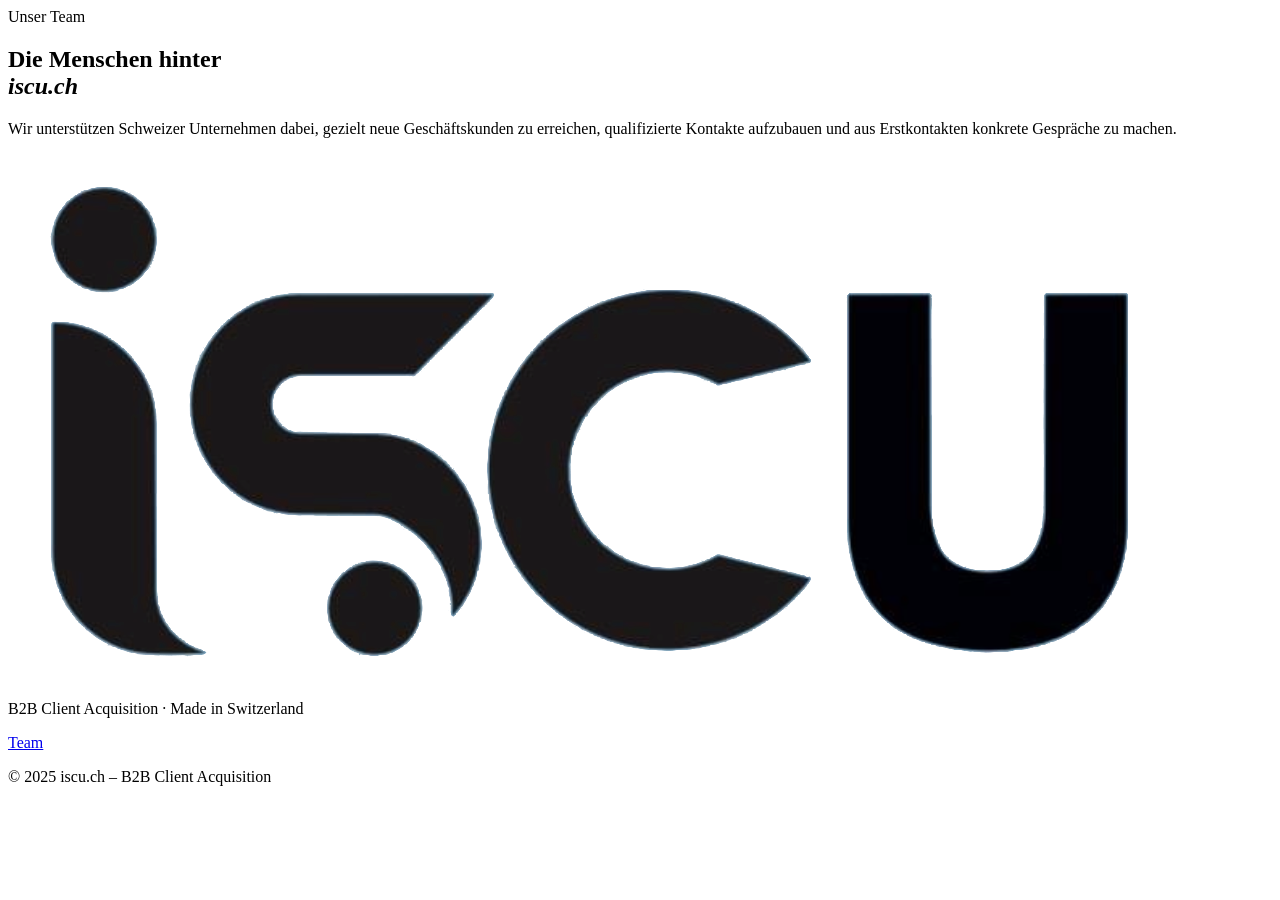
==== Clipboard.html @ dbb570d8 "Add initial HTML structure for team section" ====
<!DOCTYPE html>
<html lang="en">

<head>
    <meta charset="UTF-8">
    <meta name="viewport" content="width=device-width, initial-scale=1.0">
    <title>Team – iscu.ch</title>
</head>

<body>

    <section id="team" class="section team-section tabbed-section">

        <div
            class="section-label"
            data-de="Unser Team"
            data-fr="Notre Équipe"
            data-en="Our Team"
        >
            Unser Team
        </div>

        <h2
            data-de="Die Menschen hinter<br><em>iscu.ch</em>"
            data-fr="Les personnes derrière<br><em>iscu.ch</em>"
            data-en="The people behind<br><em>iscu.ch</em>"
        >
            Die Menschen hinter<br><em>iscu.ch</em>
        </h2>

        <p
            data-de="Wir unterstützen Schweizer Unternehmen dabei, gezielt neue Geschäftskunden zu erreichen, qualifizierte Kontakte aufzubauen und aus Erstkontakten konkrete Gespräche zu machen."
            data-fr="Nous aidons les entreprises suisses à atteindre de manière ciblée de nouveaux clients professionnels, à construire des contacts qualifiés et à transformer les premiers échanges en rendez-vous concrets."
            data-en="We help Swiss companies reach new business customers, build qualified contacts and turn initial outreach into concrete sales conversations."
        >
            Wir unterstützen Schweizer Unternehmen dabei, gezielt neue Geschäftskunden zu erreichen, qualifizierte Kontakte aufzubauen und aus Erstkontakten konkrete Gespräche zu machen.
        </p>

    </section>


    <footer>
        <div class="footer-inner">

            <img
                src="assets/img/logo-v3-transparent.png"
                alt="iscu.ch"
                class="brand-logo footer-logo"
            >

            <p
                class="footer-tagline"
                data-de="B2B Client Acquisition · Made in Switzerland"
                data-fr="B2B Client Acquisition · Made in Switzerland"
                data-en="B2B Client Acquisition · Made in Switzerland"
            >
                B2B Client Acquisition · Made in Switzerland
            </p>

            <!--
            ANCIEN POSITIONNEMENT – BEI BEDARF REAKTIVIEREN

            <p
                class="footer-tagline"
                data-de="Social Recruiting · Made in Switzerland"
                data-fr="Social Recruiting · Made in Switzerland"
                data-en="Social Recruiting · Made in Switzerland"
            >
                Social Recruiting · Made in Switzerland
            </p>
            -->

            <div class="footer-links">
                <a
                    href="#team"
                    data-de="Team"
                    data-fr="Équipe"
                    data-en="Team"
                >
                    Team
                </a>
            </div>

            <p class="footer-copy">
                © 2025 iscu.ch – B2B Client Acquisition
            </p>

            <!--
            ANCIEN COPYRIGHT – BEI BEDARF REAKTIVIEREN

            <p class="footer-copy">
                © 2025 iscu.ch – Social Recruiting neu gedacht
            </p>
            -->

        </div>
    </footer>


    <script>
        animateFollower();

        document.querySelectorAll(
            'a, button, .angebot-card, .team-card, .faq-item'
        ).forEach(el => {

            el.addEventListener('mouseenter', () => {
                cursor.classList.add('hover');
                follower.classList.add('hover');
            });

            el.addEventListener('mouseleave', () => {
                cursor.classList.remove('hover');
                follower.classList.remove('hover');
            });

        });


        // ── TAB NAVIGATION ────────────────────────
        const TAB_IDS = [
            'about',
            'angebot',
            'icp',
            'prozess',
            'vergleich',
            'team',
            'faq',
            'contact'
        ];
    </script>

</body>

</html>
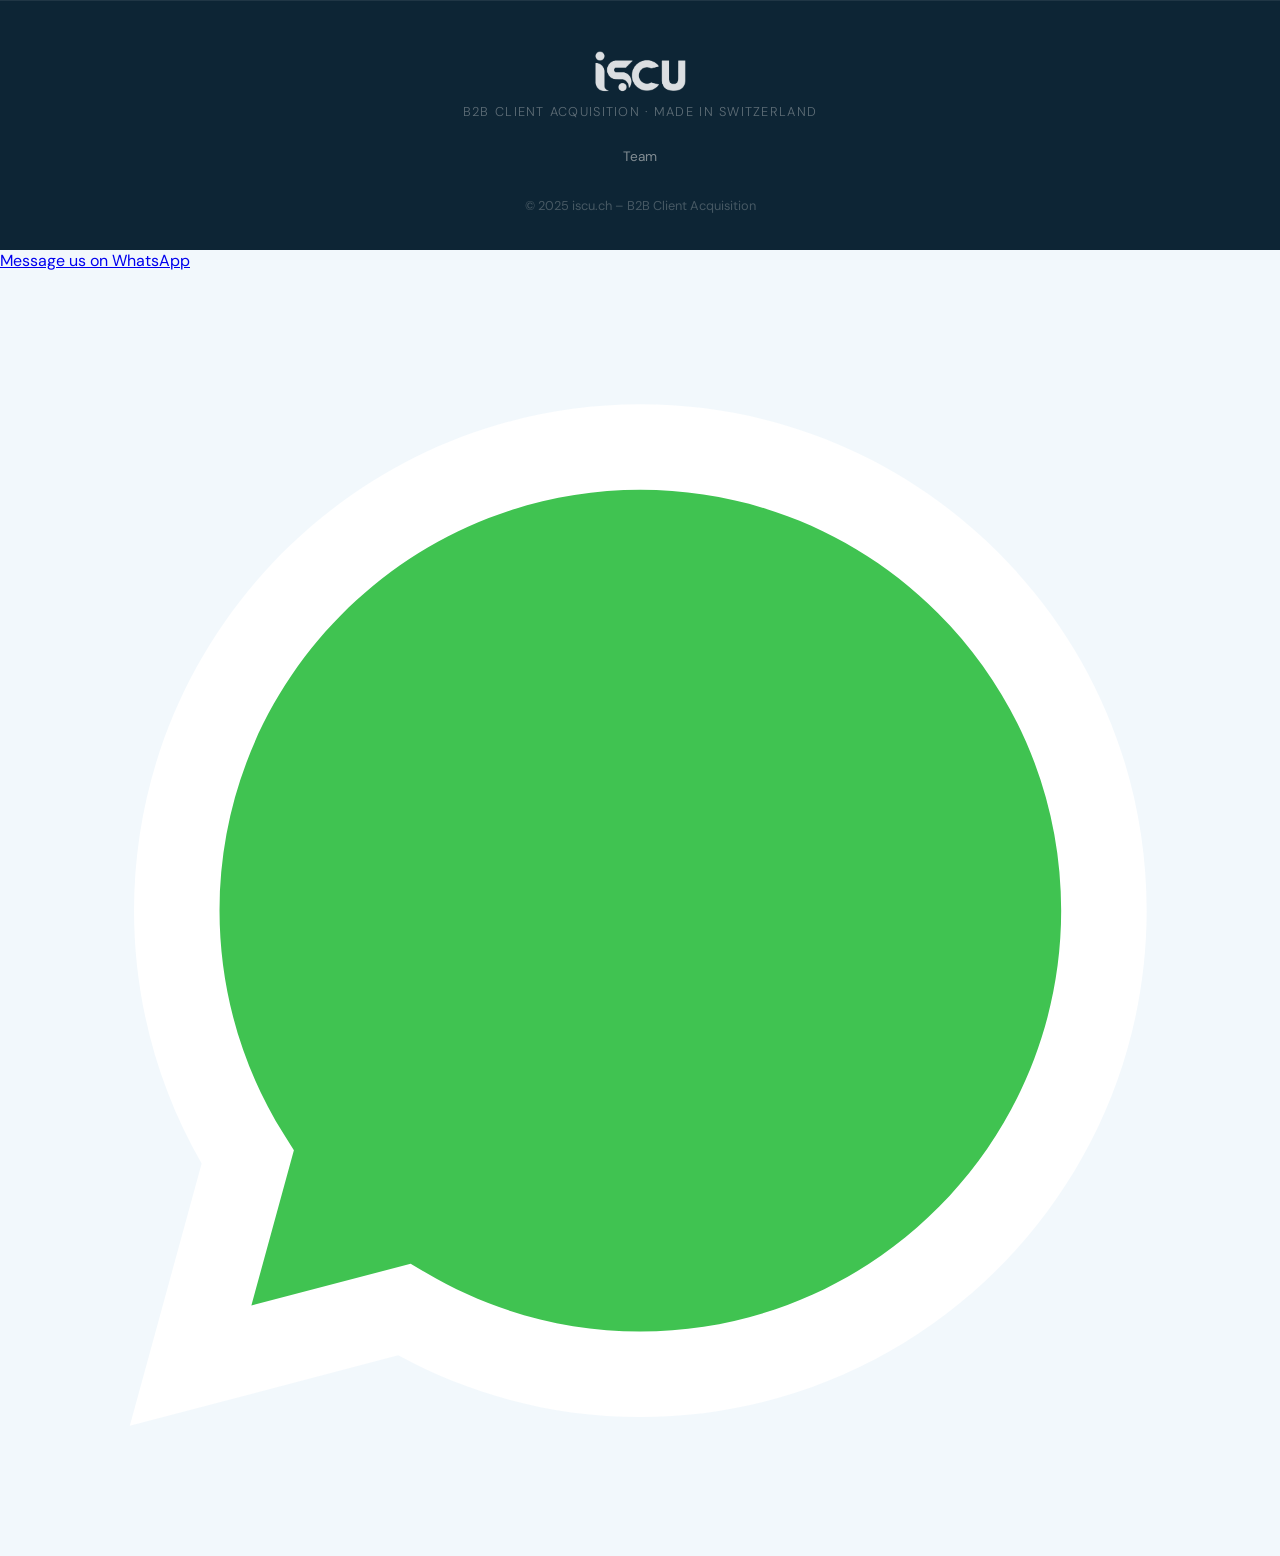
==== commit c05d5bcf: "Add WhatsApp contact button to Clipboard.html Added a WhatsApp contact button to the webpage." ====
--- a/Clipboard.html
+++ b/Clipboard.html
@@ -5,6 +5,7 @@
     <meta charset="UTF-8">
     <meta name="viewport" content="width=device-width, initial-scale=1.0">
     <title>Team – iscu.ch</title>
+    <link rel="stylesheet" href="assets/css/style.css">
 </head>
 
 <body>
@@ -130,6 +131,12 @@
         ];
     </script>
 
+
+<!-- WhatsApp contact button -->
+<a class="whatsapp-button" href="https://wa.me/message/PDIHFZINMVZZD1" target="_blank" rel="noopener noreferrer" aria-label="WhatsApp" aria-labelledby="whatsapp-label" title="WhatsApp">
+  <span id="whatsapp-label" data-de="Schreiben Sie uns auf WhatsApp" data-fr="Écrivez-nous sur WhatsApp" data-en="Message us on WhatsApp">Message us on WhatsApp</span>
+  <svg viewBox="0 0 48 48" aria-hidden="true" focusable="false" xmlns="http://www.w3.org/2000/svg"><path d="M4.868,43.303l2.694-9.835C5.9,30.59,5.026,27.324,5.027,23.979C5.032,13.514,13.548,5,24.014,5c5.079.002,9.845,1.979,13.43,5.566,3.584,3.588,5.558,8.356,5.556,13.428-.004,10.465-8.522,18.98-18.986,18.98h-.008c-3.177-.001-6.3-.798-9.073-2.311L4.868,43.303z" fill="#fff"/><path d="M35.176,12.832c-2.98-2.982-6.941-4.625-11.157-4.626-8.704,0-15.783,7.076-15.787,15.774-.001,2.981.833,5.883,2.413,8.396l.376.597-1.595,5.821,5.973-1.566.577.342c2.422,1.438,5.2,2.198,8.032,2.199h.006c8.698,0,15.777-7.077,15.78-15.776.001-4.215-1.638-8.179-4.618-11.161z" fill="#40c351"/></svg>
+</a>
 </body>
 
 </html>
--- a/assets/css/style.css
+++ b/assets/css/style.css
@@ -0,0 +1,912 @@
+@import url('https://fonts.googleapis.com/css2?family=Fraunces:ital,wght@0,300;0,600;1,300&family=DM+Sans:wght@300;400;500&display=swap');
+
+:root {
+  --bg: #F2F8FC;
+  --text: #0D2535;
+  --muted: #6A90A5;
+  --accent: #B5D5E6;
+  --warm: #D5EBF5;
+  --highlight: #5AAED0;
+  --nav-bg: rgba(242,248,252,.92);
+  --footer-bg: #0D2535;
+}
+
+[data-theme="dark"] {
+  --bg: #0D1F2D;
+  --text: #E4F1F8;
+  --muted: #7AABBF;
+  --accent: #1B3A50;
+  --warm: #12293A;
+  --highlight: #5AAED0;
+  --nav-bg: rgba(13,31,45,.92);
+  --footer-bg: #060F17;
+}
+
+*, *::before, *::after { box-sizing: border-box; margin: 0; padding: 0; }
+html { scroll-behavior: smooth; }
+body {
+  font-family: 'DM Sans', sans-serif;
+  background: var(--bg);
+  color: var(--text);
+  cursor: none;
+  overflow-x: hidden;
+}
+
+/* ── CUSTOM CURSOR ────────────────────────────── */
+.cursor {
+  width: 8px; height: 8px;
+  background: var(--text);
+  border-radius: 50%;
+  position: fixed; top: -4px; left: -4px;
+  pointer-events: none; z-index: 9999;
+  transition: width .2s, height .2s, background .2s;
+}
+.cursor-follower {
+  width: 36px; height: 36px;
+  border: 1px solid var(--text);
+  border-radius: 50%;
+  position: fixed; top: -18px; left: -18px;
+  pointer-events: none; z-index: 9998;
+  opacity: .4;
+  transition: width .3s, height .3s, opacity .3s;
+}
+.cursor.hover { width: 16px; height: 16px; background: var(--highlight); }
+.cursor-follower.hover { width: 56px; height: 56px; opacity: .15; }
+
+/* ── PAGE TRANSITION ──────────────────────────── */
+.page-transition {
+  position: fixed; inset: 0;
+  background: var(--text); z-index: 9000;
+  transform: scaleY(0); transform-origin: bottom;
+  transition: transform .5s cubic-bezier(.76,0,.24,1);
+}
+.page-transition.active { transform: scaleY(1); }
+
+/* ── SCROLL REVEAL ────────────────────────────── */
+.reveal { opacity: 0; transform: translateY(32px); transition: opacity .7s ease, transform .7s ease; }
+.reveal.visible { opacity: 1; transform: translateY(0); }
+
+/* ── NAVBAR ───────────────────────────────────── */
+.nav {
+  display: flex; justify-content: space-between; align-items: center;
+  padding: 20px 48px;
+  background: var(--nav-bg);
+  backdrop-filter: blur(12px);
+  position: sticky; top: 0; z-index: 100;
+  border-bottom: 1px solid var(--accent);
+}
+.brand-link { text-decoration: none; color: inherit; }
+.brand { font-family: 'Fraunces', serif; font-weight: 600; font-size: 22px; letter-spacing: -.5px; }
+.brand span { color: var(--highlight); }
+.nav-links a {
+  font-size: .9rem; font-weight: 400; color: var(--text);
+  margin-left: 28px; text-decoration: none;
+  letter-spacing: .02em; transition: color .2s;
+}
+.nav-links a:hover { color: var(--highlight); }
+.nav-dropdown {
+  position: relative;
+  display: inline-block;
+  margin-left: 28px;
+}
+.nav-dropdown summary {
+  list-style: none;
+  display: inline-flex;
+  align-items: center;
+  gap: 6px;
+  font-size: .9rem;
+  font-weight: 500;
+  color: var(--text);
+  cursor: pointer;
+  letter-spacing: .02em;
+  transition: color .2s;
+}
+.nav-dropdown summary::-webkit-details-marker { display: none; }
+.nav-dropdown summary:hover { color: var(--highlight); }
+.nav-dropdown-icon {
+  font-size: .8rem;
+  line-height: 1;
+  transition: transform .2s;
+}
+.nav-dropdown[open] .nav-dropdown-icon { transform: rotate(180deg); }
+.nav-dropdown-menu {
+  position: absolute;
+  top: calc(100% + 18px);
+  right: 0;
+  min-width: 220px;
+  padding: 8px;
+  background: var(--bg);
+  border: 1px solid var(--accent);
+  border-radius: 8px;
+  box-shadow: 0 18px 44px rgba(13,37,53,.14);
+  z-index: 120;
+}
+.nav-dropdown-menu::before {
+  content: '';
+  position: absolute;
+  top: -18px;
+  right: 0;
+  width: 100%;
+  height: 18px;
+}
+.nav-dropdown-menu .page-tab,
+.nav-dropdown-menu a {
+  width: 100%;
+  display: flex;
+  align-items: center;
+  justify-content: flex-start;
+  text-align: left;
+  margin: 0;
+}
+.nav-dropdown-menu a {
+  padding: 8px 22px;
+  border-radius: 6px;
+  color: var(--muted);
+  font-size: .85rem;
+  font-weight: 500;
+  text-decoration: none;
+  white-space: nowrap;
+}
+.nav-dropdown-menu a:hover {
+  background: var(--warm);
+  color: var(--text);
+}
+
+/* Nav CTA pill */
+.nav-cta {
+  margin-left: 32px;
+  background: var(--text); color: var(--bg);
+  padding: 9px 20px; border-radius: 4px;
+  text-decoration: none; font-size: .82rem; font-weight: 500;
+  letter-spacing: .02em; white-space: nowrap;
+  transition: background .3s, transform .2s;
+}
+.nav-cta:hover { background: var(--highlight); transform: translateY(-1px); }
+
+/* Hamburger */
+.hamburger { display: none; flex-direction: column; gap: 5px; cursor: none; }
+.hamburger span { display: block; width: 24px; height: 1.5px; background: var(--text); transition: transform .3s, opacity .3s; }
+.hamburger.open span:nth-child(1) { transform: translateY(6.5px) rotate(45deg); }
+.hamburger.open span:nth-child(2) { opacity: 0; }
+.hamburger.open span:nth-child(3) { transform: translateY(-6.5px) rotate(-45deg); }
+
+.mobile-menu {
+  display: none; flex-direction: column;
+  background: var(--bg); border-bottom: 1px solid var(--accent);
+  max-height: 0; overflow: hidden;
+  transition: max-height .4s ease, padding .3s ease;
+}
+.mobile-menu.open { max-height: 500px; padding: 20px 0; }
+.mobile-menu-bottom { display: flex; justify-content: space-between; align-items: center; padding: 16px 24px 4px; border-top: 1px solid var(--accent); margin-top: 8px; }
+.mobile-lang { display: flex; align-items: center; gap: 4px; }
+.mobile-theme-btn { display: flex; align-items: center; gap: 8px; background: none; border: none; color: var(--muted); font-family: 'DM Sans', sans-serif; font-size: .85rem; cursor: pointer; padding: 4px 8px; border-radius: 4px; transition: color .2s; }
+.mobile-theme-btn:hover { color: var(--text); }
+.mobile-menu a {
+  font-size: 1.05rem; color: var(--text); text-decoration: none;
+  padding: 14px 24px; border-bottom: 1px solid var(--accent);
+  transition: background .2s;
+}
+.mobile-menu a:hover { background: var(--warm); }
+.mobile-cta {
+  background: var(--text) !important; color: var(--bg) !important;
+  font-weight: 500; margin: 12px 24px 0; border-radius: 4px;
+  border: none !important; text-align: center;
+}
+
+/* ── HERO ─────────────────────────────────────── */
+.hero {
+  min-height: 90vh;
+  display: flex; justify-content: center; align-items: center;
+  text-align: center; flex-direction: column;
+  padding: 80px 20px 60px;
+  position: relative; overflow: hidden;
+}
+.hero-bg-text {
+  position: absolute;
+  font-family: 'Fraunces', serif;
+  font-size: clamp(120px, 22vw, 320px);
+  font-weight: 600; color: transparent;
+  -webkit-text-stroke: 1px var(--accent);
+  letter-spacing: -4px; user-select: none;
+  opacity: .45; z-index: 0;
+}
+.hero-text { position: relative; z-index: 1; }
+.hero-label {
+  display: inline-block; font-size: .78rem; font-weight: 500;
+  letter-spacing: .12em; text-transform: uppercase;
+  color: var(--highlight); border: 1px solid var(--highlight);
+  padding: 6px 16px; border-radius: 20px; margin-bottom: 28px;
+}
+.hero h1 {
+  font-family: 'Fraunces', serif;
+  font-size: clamp(2.8rem, 6vw, 5rem);
+  font-weight: 600; line-height: 1.1;
+  letter-spacing: -2px; margin-bottom: 1.2rem;
+}
+.hero h1 em { font-style: italic; font-weight: 300; color: var(--highlight); }
+.hero p { color: var(--muted); font-size: 1.05rem; font-weight: 300; margin-bottom: 1.8rem; line-height: 1.7; }
+
+/* Platform badges in hero */
+.hero-platforms { display: flex; gap: 10px; justify-content: center; flex-wrap: wrap; margin-bottom: 2rem; }
+.platform-badge {
+  font-size: .78rem; font-weight: 500; letter-spacing: .06em;
+  text-transform: uppercase; color: var(--muted);
+  background: var(--warm); border: 1px solid var(--accent);
+  padding: 5px 14px; border-radius: 20px;
+}
+
+.hero-actions { display: flex; gap: 12px; justify-content: center; flex-wrap: wrap; }
+
+/* ── BUTTONS / CTA ────────────────────────────── */
+.cta {
+  background: var(--text); color: var(--bg);
+  padding: 14px 30px; border-radius: 4px;
+  text-decoration: none; font-size: .9rem; font-weight: 500;
+  letter-spacing: .02em; transition: background .3s, transform .2s;
+  display: inline-block;
+}
+.cta:hover { background: var(--highlight); transform: translateY(-2px); }
+.cta.alt {
+  background: transparent; color: var(--text);
+  border: 1px solid var(--accent);
+}
+.cta.alt:hover { border-color: var(--text); background: transparent; }
+
+/* Scroll hint */
+.scroll-hint {
+  position: absolute; bottom: 32px;
+  display: flex; flex-direction: column; align-items: center; gap: 8px;
+  color: var(--muted); font-size: .75rem; letter-spacing: .1em; text-transform: uppercase;
+}
+.scroll-line { width: 1px; height: 40px; background: var(--muted); animation: scrollPulse 2s ease-in-out infinite; }
+@keyframes scrollPulse { 0%,100% { opacity: .3; transform: scaleY(1); } 50% { opacity: 1; transform: scaleY(1.3); } }
+
+/* ── STATS ────────────────────────────────────── */
+.stats { display: grid; grid-template-columns: repeat(3,1fr); background: var(--text); color: var(--bg); }
+.stat { padding: 52px 32px; text-align: center; border-right: 1px solid rgba(255,255,255,.1); }
+.stat:last-child { border-right: none; }
+.counter { font-family: 'Fraunces', serif; font-size: 3.2rem; font-weight: 600; display: block; color: var(--highlight); }
+.stat p { font-size: .85rem; color: rgba(245,244,240,.5); margin-top: 6px; font-weight: 300; }
+
+/* ── SECTION BASE ─────────────────────────────── */
+.section { max-width: 900px; margin: 0 auto; padding: 120px 20px; text-align: center; }
+.section-label {
+  font-size: .75rem; font-weight: 500; letter-spacing: .14em; text-transform: uppercase;
+  color: var(--highlight); margin-bottom: 16px;
+}
+.section-label.light { color: rgba(245,244,240,.5); }
+.section h2 {
+  font-family: 'Fraunces', serif;
+  font-size: clamp(2rem, 4vw, 3.2rem);
+  font-weight: 600; line-height: 1.15;
+  letter-spacing: -1px; margin-bottom: 1.2rem;
+}
+.section h2 em { font-style: italic; font-weight: 300; color: var(--highlight); }
+.section > p {
+  color: var(--muted); font-size: 1.05rem; font-weight: 300;
+  line-height: 1.75; max-width: 600px; margin: 0 auto 56px;
+}
+
+/* ── PILLARS ──────────────────────────────────── */
+.pillars { display: grid; grid-template-columns: repeat(3,1fr); gap: 20px; margin-top: 20px; }
+.pillar {
+  background: white; border-radius: 16px; padding: 36px 24px;
+  box-shadow: 0 2px 20px rgba(0,0,0,.04); border: 1px solid var(--accent);
+  transition: transform .3s, box-shadow .3s;
+}
+.pillar:hover { transform: translateY(-6px); box-shadow: 0 12px 40px rgba(0,0,0,.08); }
+.pillar-icon { font-size: 1.8rem; margin-bottom: 14px; }
+.pillar h3 { font-family: 'Fraunces', serif; font-size: 1.2rem; font-weight: 600; margin-bottom: 8px; }
+.pillar p { color: var(--muted); font-size: .9rem; font-weight: 300; }
+
+/* ── LEISTUNGEN / PLATFORMS GRID ─────────────── */
+.leistungen-section { max-width: 1100px; }
+.platforms-grid { display: grid; grid-template-columns: repeat(4,1fr); gap: 20px; margin-top: 8px; }
+.platform-card {
+  background: white; border-radius: 20px; padding: 36px 24px;
+  box-shadow: 0 2px 20px rgba(0,0,0,.04); border: 1px solid var(--accent);
+  text-align: left; transition: transform .3s, box-shadow .3s;
+}
+.platform-card:hover { transform: translateY(-6px); box-shadow: 0 16px 48px rgba(0,0,0,.08); }
+.platform-logo {
+  width: 52px; height: 52px; border-radius: 14px;
+  display: flex; align-items: center; justify-content: center;
+  margin-bottom: 20px; color: white;
+}
+.platform-logo.insta { background: linear-gradient(135deg, #833ab4, #fd1d1d, #fcb045); }
+.platform-logo.tiktok { background: #010101; }
+.platform-logo.facebook { background: #1877f2; }
+.platform-logo.linkedin { background: #0a66c2; }
+.platform-card h3 { font-family: 'Fraunces', serif; font-size: 1.25rem; font-weight: 600; margin-bottom: 10px; }
+.platform-card p { color: var(--muted); font-size: .9rem; font-weight: 300; line-height: 1.65; margin-bottom: 16px; }
+.platform-features { list-style: none; padding: 0; }
+.platform-features li {
+  font-size: .82rem; color: var(--muted); font-weight: 400;
+  padding: 5px 0; border-bottom: 1px solid var(--warm);
+}
+.platform-features li::before { content: '→ '; color: var(--highlight); }
+.platform-features li:last-child { border-bottom: none; }
+
+/* ── PROZESS ──────────────────────────────────── */
+.prozess-section { max-width: 960px; }
+.prozess-steps {
+  display: grid; grid-template-columns: repeat(4,1fr);
+  gap: 0; margin-top: 20px;
+  border: 1px solid var(--accent); border-radius: 20px; overflow: hidden;
+}
+.prozess-step {
+  background: white; padding: 44px 28px 40px;
+  border-right: 1px solid var(--accent);
+  position: relative;
+  opacity: 0; transform: translateY(24px);
+  transition: opacity .5s ease, transform .5s ease, box-shadow .3s;
+}
+.prozess-step.visible { opacity: 1; transform: translateY(0); }
+.prozess-step.last { border-right: none; }
+.prozess-step:hover { background: var(--warm); }
+.step-number {
+  font-family: 'Fraunces', serif; font-size: 2.8rem; font-weight: 600;
+  color: var(--accent); line-height: 1; margin-bottom: 20px;
+  display: block;
+}
+.step-content h3 {
+  font-family: 'Fraunces', serif; font-size: 1.15rem; font-weight: 600;
+  margin-bottom: 10px; color: var(--text);
+}
+.step-content p { color: var(--muted); font-size: .88rem; font-weight: 300; line-height: 1.65; }
+.step-arrow {
+  position: absolute; top: 44px; right: -14px;
+  width: 28px; height: 28px; background: var(--highlight);
+  border-radius: 50%; display: flex; align-items: center; justify-content: center;
+  color: white; font-size: .85rem; z-index: 2;
+}
+.prozess-step.last .step-arrow { display: none; }
+
+/* ── VERGLEICH ────────────────────────────────── */
+.vergleich-section {
+  max-width: 1100px; background: var(--footer-bg); color: #F2F8FC;
+  border: 1px solid rgba(181,213,230,.22); border-radius: 2px;
+  padding: 64px 28px; margin-top: 80px; margin-bottom: 80px;
+  box-shadow: 0 24px 70px rgba(13,37,53,.16);
+}
+.vergleich-section .section-label { color: var(--highlight); }
+.vergleich-section h2 {
+  color: #F2F8FC; font-size: clamp(2.1rem, 4.4vw, 3.55rem);
+  margin-bottom: 1rem;
+}
+.vergleich-section > p {
+  color: rgba(242,248,252,.72); max-width: 720px; margin-bottom: 42px;
+}
+.vergleich-cards {
+  display: grid !important; grid-template-columns: repeat(2, minmax(0, 1fr));
+  gap: 28px; max-width: 980px; margin: 0 auto; text-align: left;
+}
+.vergleich-card {
+  display: block;
+  min-height: 100%; border-radius: 8px; overflow: hidden;
+  border: 1px solid rgba(242,248,252,.1);
+  box-shadow: 0 18px 45px rgba(0,0,0,.16);
+}
+.vergleich-card h3 {
+  font-family: 'Fraunces', serif; font-size: clamp(1.65rem, 3vw, 2.25rem);
+  font-weight: 600; line-height: 1.1; letter-spacing: 0;
+  margin: 0; padding: 28px 32px;
+}
+.vergleich-card--traditional {
+  background: #16384D; color: #F2F8FC;
+}
+.vergleich-card--iscu {
+  background: var(--highlight); color: #F2F8FC;
+  border-color: rgba(242,248,252,.18);
+  box-shadow: 0 24px 56px rgba(90,174,208,.22);
+}
+.vergleich-card--traditional h3 { background: #102C3F; color: #F2F8FC; }
+.vergleich-card--iscu h3 {
+  background: rgba(13,37,53,.12); color: #fff;
+  font-size: clamp(2rem, 4vw, 3rem); text-align: center;
+  text-transform: lowercase;
+}
+.vergleich-list { list-style: none; padding: 26px 32px 32px; }
+.vergleich-list li {
+  display: flex !important; align-items: flex-start; gap: 14px;
+  padding: 11px 0; border-bottom: none;
+  color: rgba(242,248,252,.88); font-size: .95rem; font-weight: 500;
+  line-height: 1.45;
+}
+.vergleich-list li:first-child { padding-top: 0; }
+.vergleich-list li:last-child { border-bottom: none; padding-bottom: 0; }
+.vergleich-icon {
+  width: 22px; height: 22px; border-radius: 50%;
+  display: inline-flex; align-items: center; justify-content: center;
+  flex: 0 0 22px; margin-top: 0;
+  font-size: .76rem; font-weight: 700;
+}
+.vergleich-card--traditional .vergleich-icon {
+  border: 1px solid rgba(242,248,252,.85); color: #F2F8FC;
+}
+.vergleich-card--iscu .vergleich-list li {
+  color: #fff;
+}
+.vergleich-card--iscu .vergleich-icon {
+  background: #F2F8FC; color: var(--highlight);
+}
+
+/* ── FAQ ──────────────────────────────────────── */
+.faq-section { max-width: 760px; }
+.faq-list { text-align: left; }
+.faq-item { border-bottom: 1px solid var(--accent); }
+.faq-item:first-child { border-top: 1px solid var(--accent); }
+.faq-question {
+  width: 100%; background: none; border: none;
+  display: flex; justify-content: space-between; align-items: center;
+  padding: 22px 0; cursor: none;
+  font-family: 'DM Sans', sans-serif; font-size: 1rem; font-weight: 500;
+  color: var(--text); text-align: left; gap: 16px;
+  transition: color .2s;
+}
+.faq-question:hover { color: var(--highlight); }
+.faq-icon {
+  font-size: 1.4rem; font-weight: 300; color: var(--highlight);
+  flex-shrink: 0; transition: transform .3s;
+}
+.faq-answer {
+  max-height: 0; overflow: hidden;
+  transition: max-height .4s ease, padding .3s ease;
+}
+.faq-answer p { color: var(--muted); font-size: .95rem; font-weight: 300; line-height: 1.75; padding-bottom: 22px; }
+.faq-item.open .faq-answer { max-height: 300px; }
+.faq-item.open .faq-icon { transform: rotate(45deg); }
+
+/* ── CONTACT / BOOKING ────────────────────────── */
+.contact { background: var(--text); color: var(--bg); text-align: center; padding: 120px 20px; }
+.contact h2 {
+  font-family: 'Fraunces', serif;
+  font-size: clamp(2rem, 4vw, 3.2rem);
+  font-weight: 600; letter-spacing: -1px; line-height: 1.15; margin-bottom: 1.2rem;
+}
+.contact h2 em { font-style: italic; font-weight: 300; color: var(--highlight); }
+.contact-intro { color: rgba(245,244,240,.6); font-size: 1.05rem; font-weight: 300; line-height: 1.75; margin-bottom: 56px; }
+
+.contact-options {
+  display: grid; grid-template-columns: 1fr auto 1fr;
+  gap: 0; max-width: 860px; margin: 0 auto;
+  align-items: start;
+}
+.booking-card, .contact-form-card {
+  background: rgba(255,255,255,.07); border-radius: 20px;
+  border: 1px solid rgba(255,255,255,.1); padding: 40px 36px;
+  text-align: left;
+}
+.booking-card { display: flex; flex-direction: column; gap: 16px; padding: 0 !important; background: none !important; border: none !important; }
+.booking-card .calendly-inline-widget { width: 100%; }
+.booking-icon { font-size: 2.4rem; }
+.booking-card h3, .contact-form-card h3 {
+  font-family: 'Fraunces', serif; font-size: 1.3rem; font-weight: 600; color: var(--bg);
+}
+.booking-card p { color: rgba(245,244,240,.55); font-size: .92rem; font-weight: 300; line-height: 1.6; flex: 1; }
+.booking-cta {
+  background: var(--highlight); color: var(--text); border: none;
+  padding: 15px 28px; border-radius: 4px; font-weight: 600; font-size: .92rem;
+  text-align: center;
+}
+.booking-cta:hover { background: white; color: var(--text); transform: translateY(-2px); }
+
+.or-divider {
+  display: flex; align-items: center; justify-content: center;
+  padding: 0 28px;
+}
+.or-divider span {
+  font-size: .8rem; color: rgba(245,244,240,.3); text-transform: uppercase;
+  letter-spacing: .1em; writing-mode: vertical-rl;
+  border-left: 1px solid rgba(255,255,255,.1);
+  padding-left: 12px;
+}
+
+.contact-form-card h3 { margin-bottom: 24px; }
+.form { display: flex; flex-direction: column; gap: 12px; }
+.form-row { display: grid; grid-template-columns: 1fr 1fr; gap: 12px; }
+input, textarea {
+  border: 1px solid rgba(255,255,255,.12); border-radius: 8px;
+  padding: 13px 16px; font-size: .93rem;
+  font-family: 'DM Sans', sans-serif;
+  background: rgba(255,255,255,.06); color: var(--bg);
+  transition: border-color .2s; width: 100%;
+}
+input::placeholder, textarea::placeholder { color: rgba(245,244,240,.3); }
+input:focus, textarea:focus { outline: none; border-color: var(--highlight); }
+textarea { resize: vertical; min-height: 100px; }
+button[type="submit"] {
+  background: var(--bg); color: var(--text); border: none; border-radius: 4px;
+  padding: 14px; font-size: .9rem; font-weight: 500;
+  font-family: 'DM Sans', sans-serif; cursor: none;
+  transition: background .3s, transform .2s;
+}
+button[type="submit"]:hover { background: var(--highlight); transform: translateY(-2px); }
+button[type="submit"]:disabled { opacity: .6; transform: none; }
+.form-success { display: none; color: var(--highlight); font-size: .9rem; margin-top: 8px; }
+
+/* ── FOOTER ───────────────────────────────────── */
+footer { background: var(--footer-bg); border-top: 1px solid rgba(255,255,255,.08); padding: 48px 20px 36px; }
+.footer-inner { text-align: center; }
+.footer-brand { font-size: 1.4rem; display: inline-block; margin-bottom: 8px; color: var(--bg); }
+.footer-brand span { color: var(--highlight); }
+.footer-tagline { font-size: .8rem; color: rgba(245,244,240,.35); letter-spacing: .1em; text-transform: uppercase; margin-bottom: 28px; font-weight: 300; }
+.footer-links { display: flex; gap: 28px; justify-content: center; flex-wrap: wrap; margin-bottom: 32px; }
+.footer-links a { font-size: .85rem; color: rgba(245,244,240,.5); text-decoration: none; transition: color .2s; }
+.footer-links a:hover { color: var(--highlight); }
+.footer-copy { font-size: .8rem; color: rgba(245,244,240,.25); }
+
+/* ── SUBSCRIBE PAGE ───────────────────────────── */
+.subscribe-wrapper {
+  display: flex; justify-content: center; align-items: center;
+  min-height: calc(100vh - 160px); padding: 60px 20px;
+}
+.questionnaire {
+  background: white; border-radius: 24px;
+  box-shadow: 0 10px 40px rgba(0,0,0,.06); border: 1px solid var(--accent);
+  max-width: 600px; width: 100%; padding: 80px 60px;
+  text-align: center; display: flex; flex-direction: column; align-items: center;
+}
+.progress { font-size: .8rem; letter-spacing: .08em; text-transform: uppercase; color: var(--muted); margin-bottom: 12px; }
+.progress-bar { width: 100%; height: 2px; background: var(--accent); border-radius: 2px; margin-bottom: 40px; overflow: hidden; }
+.progress-bar-fill { height: 100%; background: var(--highlight); border-radius: 2px; transition: width .4s ease; }
+#form-container h2 { font-family: 'Fraunces', serif; font-size: 1.8rem; font-weight: 600; letter-spacing: -.5px; margin-bottom: 32px; color: var(--text); }
+.answer-btn {
+  background: white; color: var(--text); border: 1px solid var(--accent); border-radius: 8px;
+  padding: 14px 24px; margin: 8px; min-width: 220px; cursor: none;
+  font-weight: 400; font-family: 'DM Sans', sans-serif; font-size: .95rem;
+  transition: all .25s ease;
+}
+.answer-btn:hover, .answer-btn.selected { background: var(--text); color: var(--bg); transform: translateY(-2px); border-color: var(--text); }
+.questionnaire textarea, .questionnaire input {
+  border: 1px solid var(--accent); border-radius: 8px; padding: 14px 16px;
+  width: 100%; margin-bottom: 12px; font-size: .95rem;
+  font-family: 'DM Sans', sans-serif; background: #fafaf8; color: var(--text);
+  transition: border-color .2s;
+}
+.questionnaire textarea:focus, .questionnaire input:focus { outline: none; border-color: var(--highlight); }
+.questionnaire textarea::placeholder, .questionnaire input::placeholder { color: var(--muted); }
+.actions { display: flex; justify-content: center; margin-top: 32px; gap: 12px; }
+.actions button {
+  padding: 12px 28px; border-radius: 4px; border: 1px solid var(--accent);
+  background: var(--text); color: var(--bg); cursor: none;
+  font-weight: 500; font-family: 'DM Sans', sans-serif; transition: .25s ease;
+}
+.actions button:hover { background: var(--highlight); border-color: var(--highlight); }
+.actions button:disabled { opacity: .3; }
+
+/* ── RESPONSIVE ───────────────────────────────── */
+
+/* Mobile (≤ 600px) */
+@media (max-width: 600px) {
+  body { cursor: auto; }
+  .cursor, .cursor-follower { display: none; }
+  .nav { padding: 16px 20px; }
+  .nav-links, .nav-cta { display: none; }
+  .hamburger { display: flex; }
+  .mobile-menu { display: flex; }
+
+  .hero { padding: 60px 20px 40px; min-height: 80vh; }
+  .hero h1 { font-size: 2.4rem; letter-spacing: -1px; }
+  .hero-bg-text { font-size: 28vw; }
+  .hero-actions { flex-direction: column; align-items: center; }
+  .scroll-hint { display: none; }
+
+  .stats { grid-template-columns: 1fr; }
+  .stat { border-right: none; border-bottom: 1px solid rgba(255,255,255,.1); padding: 36px 20px; }
+
+  .section { padding: 64px 16px; }
+  .pillars { grid-template-columns: 1fr; gap: 12px; }
+
+  .platforms-grid { grid-template-columns: 1fr; gap: 14px; }
+  .prozess-steps { grid-template-columns: 1fr; border-radius: 16px; }
+  .prozess-step { border-right: none; border-bottom: 1px solid var(--accent); }
+  .prozess-step.last { border-bottom: none; }
+  .step-arrow { display: none; }
+
+  .vergleich-section {
+    padding: 48px 16px; margin-top: 48px; margin-bottom: 48px;
+    border-left: none; border-right: none;
+  }
+  .vergleich-cards { grid-template-columns: 1fr; gap: 14px; }
+  .vergleich-card { border-radius: 8px; }
+  .vergleich-card h3 { padding: 24px 22px; }
+  .vergleich-list { padding: 22px; }
+  .vergleich-list li { font-size: .9rem; padding: 10px 0; }
+
+  .contact-options { grid-template-columns: 1fr; gap: 20px; }
+  .or-divider { padding: 0; }
+  .or-divider span { writing-mode: horizontal-tb; border-left: none; border-top: 1px solid rgba(255,255,255,.1); padding-left: 0; padding-top: 8px; }
+  .contact-form-card { padding: 28px 20px; }
+  .booking-card .calendly-inline-widget { height: 580px !important; }
+  .form-row { grid-template-columns: 1fr; }
+  .contact { padding: 64px 16px; }
+  .questionnaire { padding: 40px 24px; }
+  .answer-btn { min-width: 100%; margin: 6px 0; }
+}
+
+/* Tablet (601px – 1024px) */
+@media (min-width: 601px) and (max-width: 1024px) {
+  body { cursor: auto; }
+  .cursor, .cursor-follower { display: none; }
+  .nav { padding: 20px 32px; }
+  .nav-links, .nav-cta { display: none; }
+  .hamburger { display: flex; }
+  .mobile-menu { display: flex; }
+
+  .hero h1 { font-size: 3.2rem; }
+  .platforms-grid { grid-template-columns: repeat(2,1fr); }
+  .prozess-steps { grid-template-columns: repeat(2,1fr); }
+  .prozess-step:nth-child(2) { border-right: none; }
+  .prozess-step:nth-child(3) { border-top: 1px solid var(--accent); border-right: 1px solid var(--accent); }
+  .prozess-step.last { border-top: 1px solid var(--accent); }
+  .step-arrow { display: none; }
+  .pillars { grid-template-columns: repeat(3,1fr); }
+  .stats { grid-template-columns: repeat(3,1fr); }
+  .section { padding: 80px 32px; }
+  .vergleich-section { padding: 56px 28px; }
+  .contact-options { grid-template-columns: 1fr; gap: 24px; }
+  .or-divider span { writing-mode: horizontal-tb; border-left: none; border-top: 1px solid rgba(255,255,255,.1); padding-left: 0; padding-top: 8px; }
+  .questionnaire { padding: 60px 40px; }
+}
+
+/* Large screens (≥ 1440px) */
+@media (min-width: 1440px) {
+  .hero h1 { font-size: 5.5rem; }
+  .section { max-width: 1000px; }
+  .leistungen-section { max-width: 1200px; }
+  .prozess-section { max-width: 1100px; }
+  .questionnaire { max-width: 680px; }
+  .counter { font-size: 3.6rem; }
+}
+
+/* ── FOOTER SOCIALS ───────────────────────────── */
+.footer-socials {
+  display: flex; gap: 20px; justify-content: center;
+  margin-bottom: 28px; flex-wrap: wrap;
+}
+.social-link {
+  display: flex; align-items: center; gap: 8px;
+  font-size: .85rem; font-weight: 500; color: rgba(242,248,252,.6);
+  text-decoration: none; padding: 9px 18px;
+  border: 1px solid rgba(255,255,255,.12); border-radius: 30px;
+  transition: color .25s, border-color .25s, background .25s;
+}
+.social-link:hover {
+  color: #fff; border-color: var(--highlight);
+  background: rgba(90,174,208,.15);
+}
+
+/* ── PLATFORM BADGES AS LINKS ─────────────────── */
+a.platform-badge {
+  text-decoration: none; transition: background .2s, border-color .2s, color .2s;
+}
+a.platform-badge:hover {
+  background: var(--highlight); border-color: var(--highlight);
+  color: white;
+}
+
+/* ── LOGO IMAGE ───────────────────────────────── */
+.brand-logo {
+  height: 38px;
+  width: auto;
+  mix-blend-mode: multiply;
+  display: block;
+}
+.footer-logo {
+  height: 44px;
+  margin: 0 auto 10px;
+  filter: brightness(0) invert(1);
+  mix-blend-mode: normal;
+  opacity: .85;
+}
+
+/* ── LANG SWITCHER ────────────────────────────── */
+.nav-right {
+  display: flex; align-items: center; gap: 16px;
+}
+.lang-switcher {
+  display: flex; align-items: center; gap: 4px;
+}
+.lang-btn {
+  background: none; border: none; padding: 4px 6px;
+  font-size: .78rem; font-weight: 500; letter-spacing: .06em;
+  color: var(--muted); cursor: none; border-radius: 3px;
+  transition: color .2s, background .2s; font-family: \'DM Sans\', sans-serif;
+}
+.lang-btn:hover { color: var(--text); }
+.lang-btn.active { color: var(--highlight); font-weight: 700; }
+.lang-sep { color: var(--accent); font-size: .75rem; }
+.theme-toggle {
+  background: none; border: none; padding: 4px 6px;
+  cursor: none; border-radius: 3px; display: flex; align-items: center;
+  color: var(--muted); transition: color .2s, transform .2s;
+}
+.theme-toggle:hover { color: var(--text); transform: scale(1.15); }
+
+/* ── ABOUT / WARUM GIBT ES UNS ────────────────── */
+.about-section { max-width: 820px; }
+.about-text { text-align: left; margin-bottom: 56px; }
+.about-text p {
+  color: var(--muted); font-size: 1rem; font-weight: 300;
+  line-height: 1.8; margin-bottom: 1.2rem;
+}
+.about-tagline {
+  font-size: 1.05rem !important; font-style: italic;
+  color: var(--text) !important; font-weight: 400 !important;
+  border-left: 3px solid var(--highlight); padding-left: 16px;
+}
+.mission-vision {
+  display: grid; grid-template-columns: 1fr 1fr; gap: 24px; text-align: left;
+}
+.mv-card {
+  background: white; border-radius: 20px; padding: 36px 32px;
+  border: 1px solid var(--accent); box-shadow: 0 2px 20px rgba(0,0,0,.04);
+  transition: transform .3s, box-shadow .3s;
+}
+.mv-card:hover { transform: translateY(-4px); box-shadow: 0 12px 36px rgba(0,0,0,.08); }
+.mv-icon { font-size: 2rem; margin-bottom: 14px; }
+.mv-card h3 {
+  font-family: \'Fraunces\', serif; font-size: 1.3rem; font-weight: 600;
+  margin-bottom: 12px; color: var(--text);
+}
+.mv-card p { color: var(--muted); font-size: .92rem; font-weight: 300; line-height: 1.7; }
+
+/* ── ANGEBOT / SERVICE CARDS ──────────────────── */
+.angebot-section { max-width: 1100px; }
+.angebot-grid {
+  display: grid; grid-template-columns: repeat(4,1fr); gap: 20px; margin-top: 8px;
+}
+.angebot-card {
+  background: white; border-radius: 20px; padding: 36px 24px;
+  box-shadow: 0 2px 20px rgba(0,0,0,.04); border: 1px solid var(--accent);
+  text-align: left; transition: transform .3s, box-shadow .3s;
+  display: flex; flex-direction: column;
+}
+.angebot-card:hover { transform: translateY(-6px); box-shadow: 0 16px 48px rgba(0,0,0,.08); }
+.angebot-icon { font-size: 2.2rem; margin-bottom: 16px; }
+.angebot-card h3 {
+  font-family: \'Fraunces\', serif; font-size: 1.15rem; font-weight: 600; margin-bottom: 10px;
+}
+.angebot-card p {
+  color: var(--muted); font-size: .88rem; font-weight: 300; line-height: 1.65;
+  margin-bottom: 20px; flex: 1;
+}
+.angebot-features { list-style: none; padding: 0; margin-top: auto; }
+.angebot-features li {
+  font-size: .82rem; color: var(--muted); padding: 6px 0;
+  border-bottom: 1px solid var(--warm);
+}
+.angebot-features li::before { content: \'\\2192  \'; color: var(--highlight); }
+.angebot-features li:last-child { border-bottom: none; }
+
+/* ── TEAM ─────────────────────────────────────── */
+.team-section { max-width: 760px; }
+.team-grid {
+  display: flex; gap: 32px; justify-content: center; flex-wrap: wrap; margin-top: 16px;
+}
+.team-card {
+  background: white; border-radius: 24px; padding: 40px 32px;
+  border: 1px solid var(--accent); box-shadow: 0 2px 20px rgba(0,0,0,.04);
+  text-align: center; width: 240px;
+  transition: transform .3s, box-shadow .3s;
+}
+.team-card:hover { transform: translateY(-6px); box-shadow: 0 16px 48px rgba(0,0,0,.08); }
+.team-photo {
+  width: 96px; height: 96px; border-radius: 50%;
+  margin: 0 auto 20px; overflow: hidden;
+  border: 3px solid var(--accent);
+}
+.team-photo img { width: 100%; height: 100%; object-fit: cover; }
+.placeholder-photo {
+  background: var(--warm); display: flex; align-items: center;
+  justify-content: center; font-family: \'Fraunces\', serif;
+  font-size: 2.4rem; font-weight: 600; color: var(--highlight);
+}
+.team-card h3 {
+  font-family: \'Fraunces\', serif; font-size: 1.2rem; font-weight: 600; margin-bottom: 4px;
+}
+.team-role { font-size: .82rem; color: var(--muted); font-weight: 400; margin-bottom: 8px; }
+.team-email {
+  font-size: .82rem; color: var(--highlight); text-decoration: none;
+  transition: color .2s;
+}
+.team-email:hover { color: var(--text); }
+.team-fun {
+  font-size: .78rem; color: var(--muted); font-style: italic;
+  margin-top: 8px; line-height: 1.5;
+}
+.team-card--cat .team-photo { border-color: var(--highlight); }
+
+/* ── RESPONSIVE ADDITIONS ─────────────────────── */
+@media (max-width: 600px) {
+  .nav-right { display: none; }
+  .lang-switcher { display: none; }
+  .mission-vision { grid-template-columns: 1fr; }
+  .angebot-grid { grid-template-columns: 1fr; }
+  .team-grid { flex-direction: column; align-items: center; }
+  .about-text { text-align: center; }
+  .about-tagline { text-align: left; }
+}
+@media (min-width: 601px) and (max-width: 1024px) {
+  .nav-right .nav-cta { display: none; }
+  .angebot-grid { grid-template-columns: repeat(2,1fr); }
+  .mission-vision { grid-template-columns: 1fr 1fr; }
+}
+
+/* ─────────────────────────────────────────
+   SECTION DROPDOWN NAVIGATION
+───────────────────────────────────────── */
+.page-tab {
+  display: flex;
+  align-items: center;
+  flex-shrink: 0;
+  padding: 8px 22px;
+  border-radius: 6px;
+  border: none;
+  background: transparent;
+  cursor: pointer;
+  font-family: 'DM Sans', sans-serif;
+  font-size: .85rem;
+  font-weight: 500;
+  color: var(--muted);
+  transition: all .2s;
+  white-space: nowrap;
+}
+.page-tab:hover:not(.active) {
+  background: var(--warm);
+  color: var(--text);
+}
+.page-tab.active {
+  background: var(--text);
+  color: var(--bg);
+  border-radius: 6px;
+}
+
+/* Sections hidden by default, shown when tab-active */
+.tabbed-section {
+  display: none;
+}
+.tabbed-section.tab-active {
+  display: block;
+  animation: tabFadeIn .35s ease;
+}
+@keyframes tabFadeIn {
+  from { opacity: 0; transform: translateY(14px); }
+  to   { opacity: 1; transform: translateY(0); }
+}
+
+@media (max-width: 600px) {
+  .page-tab  { padding: 7px 14px; font-size: .8rem; }
+}
+
+/* Gestion du Dark / Light mode avec préservation du Flexbox */
+.logo-dark {
+  display: none;
+}
+
+html[data-theme="dark"] .logo-light {
+  display: none;
+}
+
+html[data-theme="dark"] .logo-dark {
+  display: inline-block; /* Conserve le comportement fluide dans Flexbox */
+}
+
+/* Centrage & dimensionnement du conteneur */
+.logo-container {
+  display: flex;
+  justify-content: center;
+  align-items: center;
+  width: 20%; /* Utiliser 100% du conteneur parent au lieu de 50% */
+  margin: 0 auto;
+}
+
+/* Contrôle de la taille des logos */
+.logo-container img {
+  max-width: 45px; /* Ajustez la taille souhaitée pour le logo */
+  width: 20%;
+  height: auto;
+  object-fit: contain;
+  margin: 0 auto;
+}
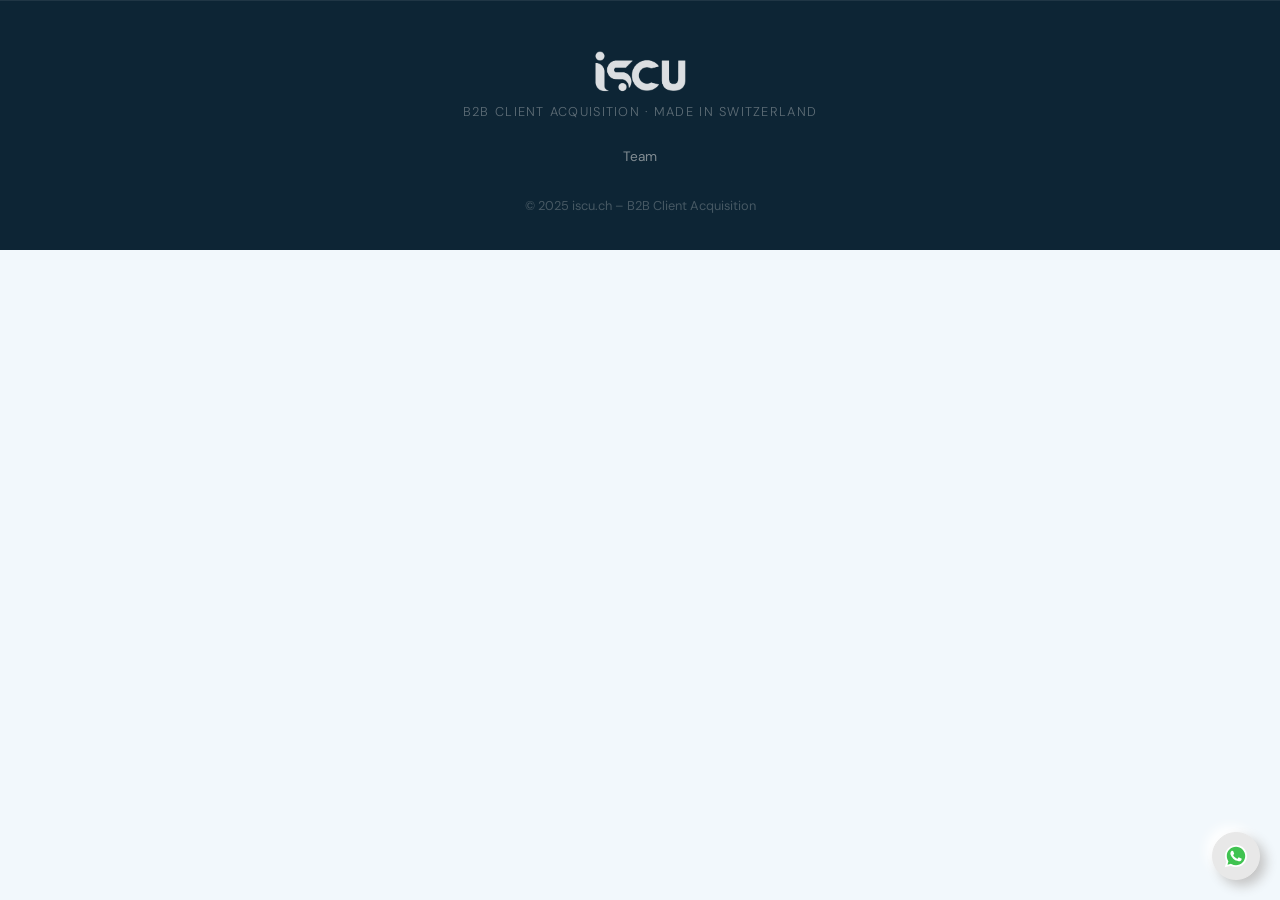
==== commit 8cd9247f: "Update WhatsApp logo" ====
--- a/Clipboard.html
+++ b/Clipboard.html
@@ -135,7 +135,12 @@
 <!-- WhatsApp contact button -->
 <a class="whatsapp-button" href="https://wa.me/message/PDIHFZINMVZZD1" target="_blank" rel="noopener noreferrer" aria-label="WhatsApp" aria-labelledby="whatsapp-label" title="WhatsApp">
   <span id="whatsapp-label" data-de="Schreiben Sie uns auf WhatsApp" data-fr="Écrivez-nous sur WhatsApp" data-en="Message us on WhatsApp">Message us on WhatsApp</span>
-  <svg viewBox="0 0 48 48" aria-hidden="true" focusable="false" xmlns="http://www.w3.org/2000/svg"><path d="M4.868,43.303l2.694-9.835C5.9,30.59,5.026,27.324,5.027,23.979C5.032,13.514,13.548,5,24.014,5c5.079.002,9.845,1.979,13.43,5.566,3.584,3.588,5.558,8.356,5.556,13.428-.004,10.465-8.522,18.98-18.986,18.98h-.008c-3.177-.001-6.3-.798-9.073-2.311L4.868,43.303z" fill="#fff"/><path d="M35.176,12.832c-2.98-2.982-6.941-4.625-11.157-4.626-8.704,0-15.783,7.076-15.787,15.774-.001,2.981.833,5.883,2.413,8.396l.376.597-1.595,5.821,5.973-1.566.577.342c2.422,1.438,5.2,2.198,8.032,2.199h.006c8.698,0,15.777-7.077,15.78-15.776.001-4.215-1.638-8.179-4.618-11.161z" fill="#40c351"/></svg>
+  <svg viewBox="0 0 48 48" aria-hidden="true" focusable="false" xmlns="http://www.w3.org/2000/svg">
+    <path d="M4.868,43.303l2.694-9.835C5.9,30.59,5.026,27.324,5.027,23.979C5.032,13.514,13.548,5,24.014,5c5.079.002,9.845,1.979,13.43,5.566,3.584,3.588,5.558,8.356,5.556,13.428-.004,10.465-8.522,18.98-18.986,18.98h-.008c-3.177-.001-6.3-.798-9.073-2.311L4.868,43.303z" fill="#fff"/>
+    <path d="M35.176,12.832c-2.98-2.982-6.941-4.625-11.157-4.626-8.704,0-15.783,7.076-15.787,15.774-.001,2.981.833,5.883,2.413,8.396l.376.597-1.595,5.821,5.973-1.566.577.342c2.422,1.438,5.2,2.198,8.032,2.199h.006c8.698,0,15.777-7.077,15.78-15.776.001-4.215-1.638-8.179-4.618-11.161z" fill="#40c351"/>
+        <path clip-rule="evenodd"
+            d="M19.268,16.045c-0.355-0.79-0.729-0.806-1.068-0.82c-0.277-0.012-0.593-0.011-0.909-0.011c-0.316,0-0.83,0.119-1.265,0.594c-0.435,0.475-1.661,1.622-1.661,3.956c0,2.334,1.7,4.59,1.937,4.906c0.237,0.316,3.282,5.259,8.104,7.161c4.007,1.58,4.823,1.266,5.693,1.187c0.87-0.079,2.807-1.147,3.202-2.255c0.395-1.108,0.395-2.057,0.277-2.255c-0.119-0.198-0.435-0.316-0.909-0.554s-2.807-1.385-3.242-1.543c-0.435-0.158-0.751-0.237-1.068,0.238c-0.316,0.474-1.225,1.543-1.502,1.859c-0.277,0.317-0.554,0.357-1.028,0.119c-0.474-0.238-2.002-0.738-3.815-2.354c-1.41-1.257-2.362-2.81-2.639-3.285c-0.277-0.474-0.03-0.731,0.208-0.968c0.213-0.213,0.474-0.554,0.712-0.831c0.237-0.277,0.316-0.475,0.474-0.791c0.158-0.317,0.079-0.594-0.04-0.831C20.612,19.329,19.69,16.983,19.268,16.045z"
+            fill-rule="evenodd" fill="#fff"></path></svg>
 </a>
 </body>
 
--- a/assets/css/style.css
+++ b/assets/css/style.css
@@ -169,12 +169,16 @@
 .hamburger.open span:nth-child(1) { transform: translateY(6.5px) rotate(45deg); }
 .hamburger.open span:nth-child(2) { opacity: 0; }
 .hamburger.open span:nth-child(3) { transform: translateY(-6.5px) rotate(-45deg); }
+#hamburger {
+  position: fixed; bottom: 20px; right: 20px; z-index: 1001;
+}
 
 .mobile-menu {
   display: none; flex-direction: column;
   background: var(--bg); border-bottom: 1px solid var(--accent);
   max-height: 0; overflow: hidden;
   transition: max-height .4s ease, padding .3s ease;
+    position: fixed; bottom: 20px; right: 20px; z-index: 1001;
 }
 .mobile-menu.open { max-height: 500px; padding: 20px 0; }
 .mobile-menu-bottom { display: flex; justify-content: space-between; align-items: center; padding: 16px 24px 4px; border-top: 1px solid var(--accent); margin-top: 8px; }
@@ -910,3 +914,126 @@
   object-fit: contain;
   margin: 0 auto;
 }
+
+/* WHATSAPP BUTTON */
+ .whatsapp-button {
+  display: inline-block;
+  transition: all 0.2s ease-in;
+  position: fixed;
+  right: 20px;
+  bottom: max(20px, env(safe-area-inset-bottom));
+  z-index: 1000;
+  max-width: calc(100vw - 40px);
+  font-size: 14px;
+  overflow: hidden;
+  color: #090909;
+  text-decoration: none;
+  padding: 0.65em 3.1em 0.65em 1.15em;
+  border-radius: 0.5em;
+  background: #e8e8e8;
+  border: 1px solid #e8e8e8;
+  box-shadow: 6px 6px 12px #c5c5c5,
+             -6px -6px 12px #ffffff;
+}
+
+.whatsapp-button > svg {
+  width: 26px;
+  height: 26px;
+  position: absolute;
+  right: 0.5em;
+  top: 50%;
+  transform: translateY(-50%);
+  padding: 0;
+  margin: 0;
+}
+
+.whatsapp-button:active {
+  color: #666;
+  box-shadow: inset 4px 4px 12px #c5c5c5,
+             inset -4px -4px 12px #ffffff;
+}
+
+.whatsapp-button:before {
+  content: "";
+  position: absolute;
+  left: 50%;
+  transform: translateX(-50%) scaleY(1) scaleX(1.25);
+  top: 100%;
+  width: 140%;
+  height: 180%;
+  background-color: rgba(0, 0, 0, 0.05);
+  border-radius: 50%;
+  display: block;
+  transition: all 0.5s 0.1s cubic-bezier(0.55, 0, 0.1, 1);
+  z-index: -1;
+}
+
+.whatsapp-button:after {
+  content: "";
+  position: absolute;
+  left: 55%;
+  transform: translateX(-50%) scaleY(1) scaleX(1.45);
+  top: 180%;
+  width: 160%;
+  height: 190%;
+  background-color: #009087;
+  border-radius: 50%;
+  display: block;
+  transition: all 0.5s 0.1s cubic-bezier(0.55, 0, 0.1, 1);
+  z-index: -1;
+}
+
+.whatsapp-button:hover {
+  color: #ffffff;
+  border: 1px solid #009087;
+}
+
+.whatsapp-button:hover:before {
+  top: -35%;
+  background-color: #009087;
+  transform: translateX(-50%) scaleY(1.3) scaleX(0.8);
+}
+
+.whatsapp-button:hover:after {
+  top: -45%;
+  background-color: #009087;
+  transform: translateX(-50%) scaleY(1.3) scaleX(0.8);
+} 
+
+
+/* WhatsApp icon-only floating button */
+.whatsapp-button {
+  box-sizing: border-box;
+  display: inline-flex;
+  align-items: center;
+  justify-content: center;
+  width: 48px;
+  height: 48px;
+  min-width: 48px;
+  padding: 0;
+  border-radius: 50%;
+  font-size: 0;
+  line-height: 1;
+}
+
+.whatsapp-button > span {
+  position: absolute;
+  width: 1px;
+  height: 1px;
+  padding: 0;
+  margin: -1px;
+  overflow: hidden;
+  clip: rect(0, 0, 0, 0);
+  white-space: nowrap;
+  border: 0;
+}
+
+.whatsapp-button > svg {
+  position: static;
+  display: block;
+  width: 28px;
+  height: 28px;
+  padding: 0;
+  margin: 0;
+  transform: none;
+}
